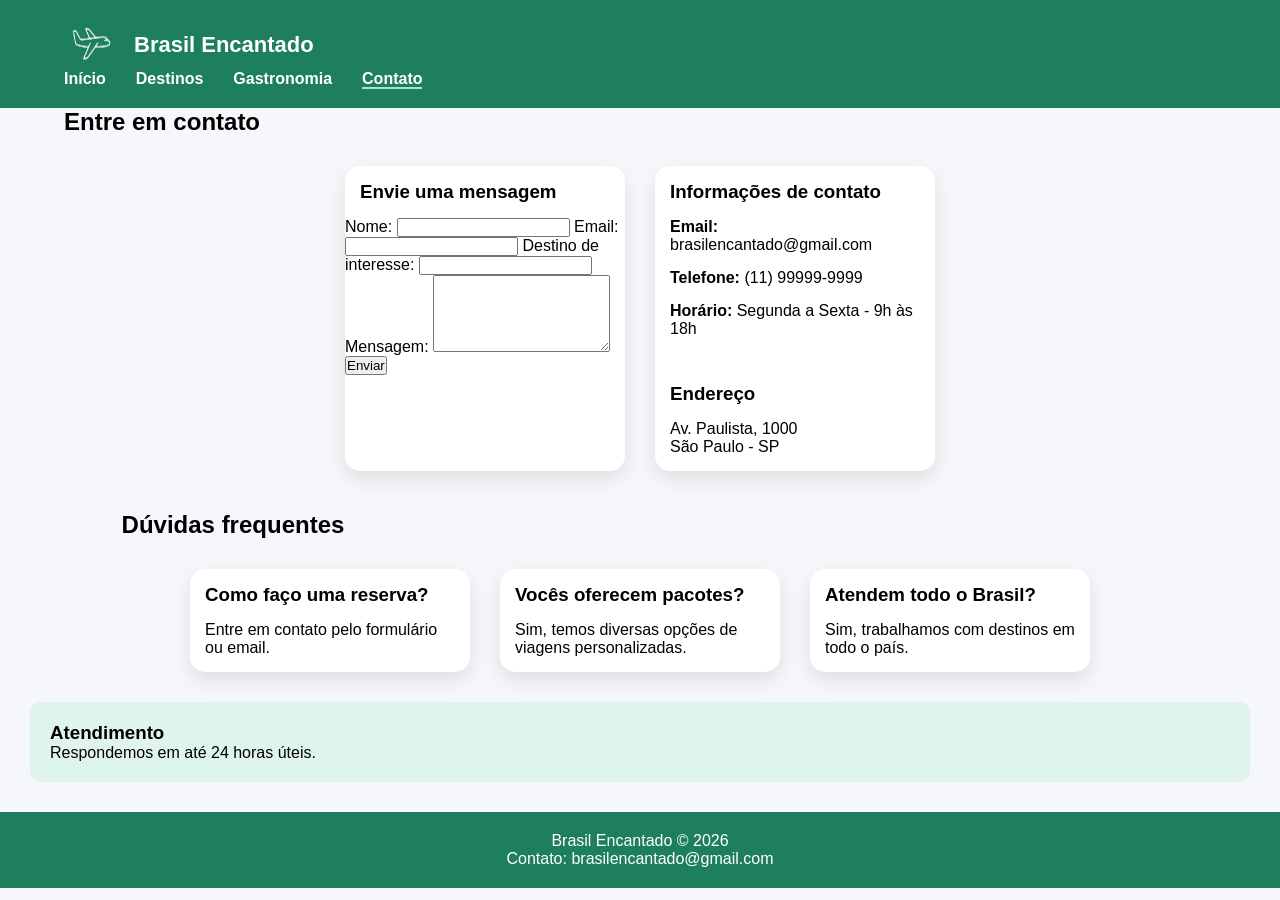
==== contato.html @ 2e8e9ebe "Add files via upload" ====
<!DOCTYPE html>
<html lang="pt-br">
<head>
  <meta charset="UTF-8">
  <title>Contato</title>
  <link rel="stylesheet" href="css/style.css">
</head>

<body>

<header class="header">
  <div class="container">
    <div class="logo-container">
  <img src="imagens/logo.png" alt="Logo Brasil Encantado">
  <h1>Brasil Encantado</h1>
</div>
    <nav>
      <ul class="menu">
        <li><a href="index.html">Início</a></li>
        <li><a href="destinos.html">Destinos</a></li>
        <li><a href="gastronomia.html">Gastronomia</a></li>
        <li><a href="contato.html" class="ativo">Contato</a></li>
      </ul>
    </nav>
  </div>
</header>

<main class="container">

<h2>Entre em contato</h2>

<section class="grid">

  <!-- FORMULÁRIO -->
  <div class="card">
    <h3>Envie uma mensagem</h3>

    <form class="form">
      <label>Nome:</label>
      <input type="text" required>

      <label>Email:</label>
      <input type="email" required>

      <label>Destino de interesse:</label>
      <input type="text">

      <label>Mensagem:</label>
      <textarea rows="5" required></textarea>

      <button type="submit">Enviar</button>
    </form>
  </div>

  <!-- INFORMAÇÕES -->
  <div class="card">
    <h3>Informações de contato</h3>

    <p><strong>Email:</strong> brasilencantado@gmail.com</p>
    <p><strong>Telefone:</strong> (11) 99999-9999</p>
    <p><strong>Horário:</strong> Segunda a Sexta - 9h às 18h</p>

    <h3 style="margin-top: 15px;">Endereço</h3>
    <p>Av. Paulista, 1000<br>São Paulo - SP</p>
  </div>

</section>

<!-- SEÇÃO EXTRA -->
<section class="container" style="margin-top: 40px;">
  <h2>Dúvidas frequentes</h2>

  <div class="grid">

    <div class="card">
      <h3>Como faço uma reserva?</h3>
      <p>Entre em contato pelo formulário ou email.</p>
    </div>

    <div class="card">
      <h3>Vocês oferecem pacotes?</h3>
      <p>Sim, temos diversas opções de viagens personalizadas.</p>
    </div>

    <div class="card">
      <h3>Atendem todo o Brasil?</h3>
      <p>Sim, trabalhamos com destinos em todo o país.</p>
    </div>

  </div>
</section>

</main>

<aside class="aside">
  <h3>Atendimento</h3>
  <p>Respondemos em até 24 horas úteis.</p>
</aside>

<footer class="footer">
  <p>Brasil Encantado © 2026</p>
  <p>Contato: brasilencantado@gmail.com</p>
</footer>

</body>
</html>
---- css/style.css ----
* {
  margin: 0;
  padding: 0;
  box-sizing: border-box;
  font-family: 'Arial', sans-serif;
}

body {
  background: #f5f7fa;
}

/* CONTAINER */
.container {
  width: 90%;
  max-width: 1200px;
  margin: auto;
}

/* HEADER */
.header {
  background: #1e7f5c; /* VERDE */
  padding: 20px 0;
}

.logo-container {
  display: flex;
  align-items: center;
  gap: 10px;
  text-decoration: none;
}

.logo-container img {
  width: 60px;
  height: 50px;
}

.logo-container h1 {
  color: white;
  font-size: 22px;
}


.menu {
  display: flex;
  gap: 30px;
  list-style: none;
}

.menu a {
  color: white;
  text-decoration: none;
  font-weight: bold;
}

.ativo {
  border-bottom: 2px solid #a8e6cf;
}

/* HERO */
.hero {
  height: 80vh;
  background: url('../img/bg.jpg') center/cover;
  display: flex;
  align-items: center;
  justify-content: center;
}

.overlay {
  text-align: center;
  color: white;
}

.overlay h2 {
  font-size: 48px;
  margin-bottom: 10px;
}

.overlay button {
  margin-top: 20px;
  padding: 12px 25px;
  background: #a8e6cf;
  border: none;
  border-radius: 8px;
  cursor: pointer;
}

/* GRID MELHORADO */
.grid {
  display: flex;
  gap: 30px; /* MAIS ESPAÇO */
  margin-top: 30px;
  justify-content: center;
  flex-wrap: wrap;
}

.card {
  background: white;
  border-radius: 15px;
  overflow: hidden;
  width: 280px;
  box-shadow: 0 8px 20px rgba(0,0,0,0.1);
  transition: 0.3s;
}

.card:hover {
  transform: translateY(-8px);
}

.card img {
  width: 100%;
  height: 180px;
  object-fit: cover;
}

.card h3 {
  padding: 15px;
}

.card p {
  padding: 0 15px 15px;
}

/* VIDEO */
.video iframe {
  width: 100%;
  height: 400px;
  margin-top: 30px;
  border-radius: 10px;
}

/* ASIDE */
.aside {
  background: #dff5ec;
  padding: 20px;
  margin: 30px;
  border-radius: 10px;
}

/* FOOTER */
.footer {
  background: #1e7f5c;
  color: white;
  text-align: center;
  padding: 20px;
  margin-top: 30px;
}

/* RESPONSIVO */
@media (max-width: 768px) {
  .grid {
    flex-direction: column;
    align-items: center;
  }
}
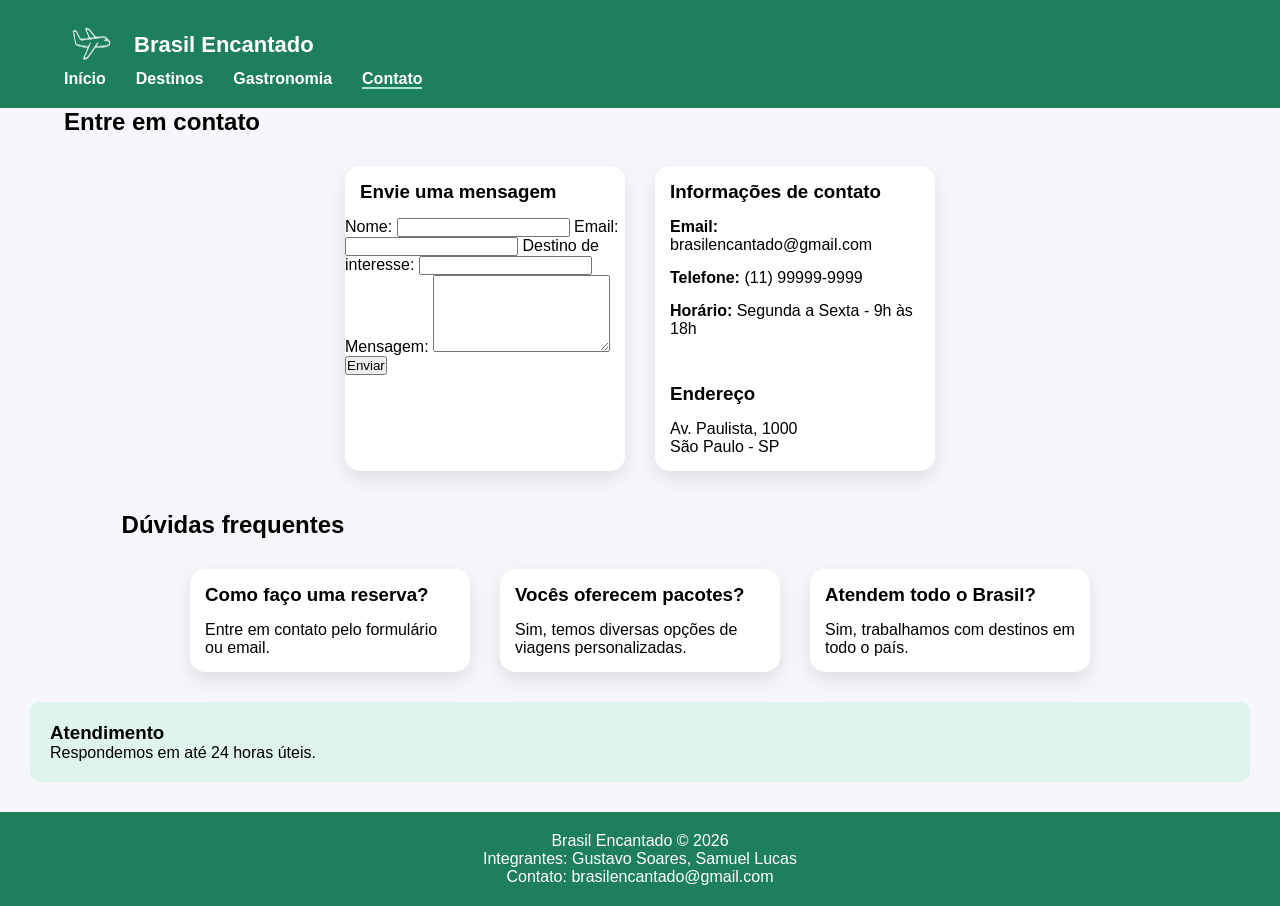
==== commit cd49b8a6: "contato.html" ====
--- a/contato.html
+++ b/contato.html
@@ -99,8 +99,9 @@
 
 <footer class="footer">
   <p>Brasil Encantado © 2026</p>
+  <p>Integrantes: Gustavo Soares, Samuel Lucas</p>
   <p>Contato: brasilencantado@gmail.com</p>
 </footer>
 
 </body>
-</html>+</html>
